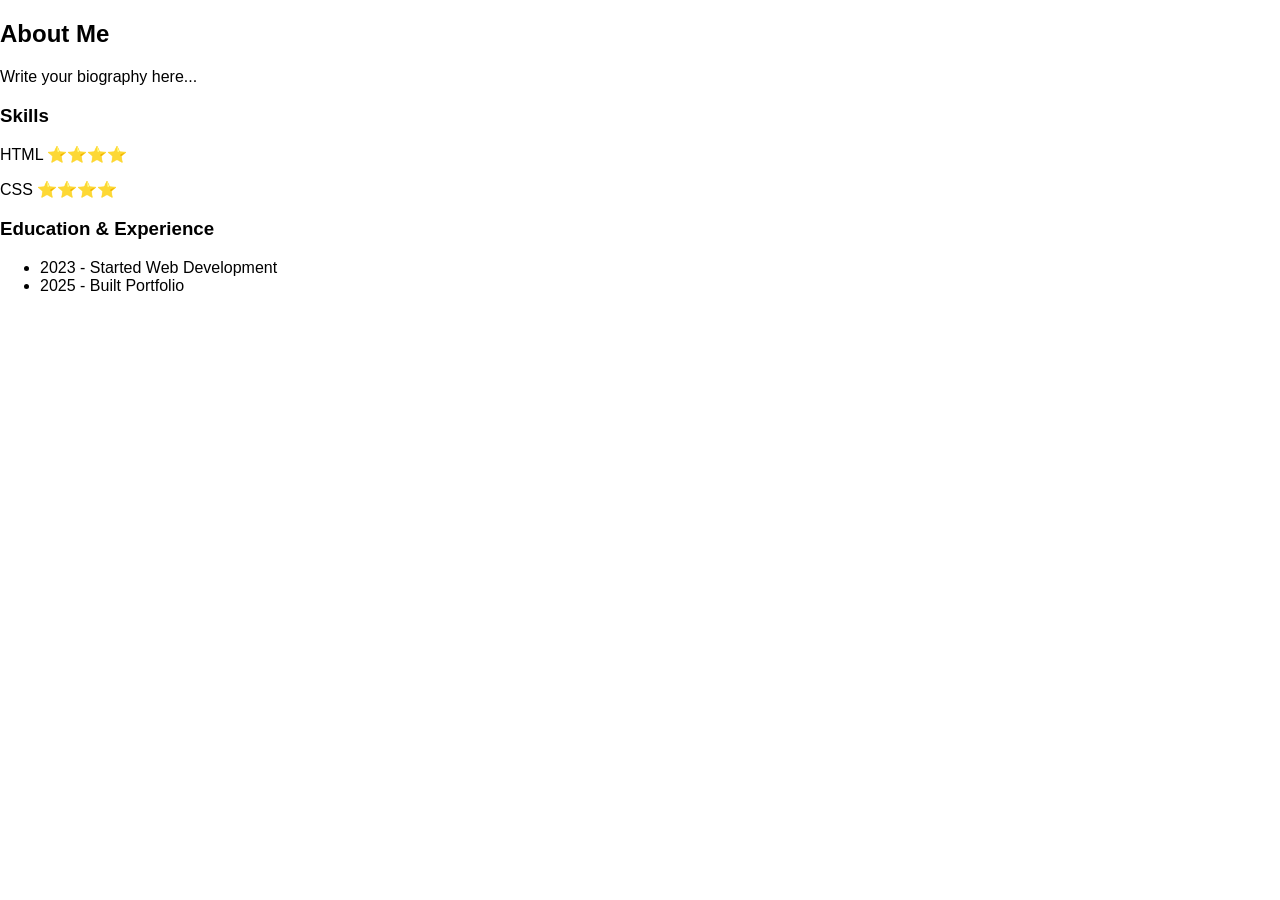
==== about.html @ 0368c3ba "Add files via upload" ====
<!DOCTYPE html>
<html lang="en">
<head>
    <meta charset="UTF-8">
    <meta name="viewport" content="width=device-width, initial-scale=1.0">
    <title>About</title>
    <link rel="stylesheet" href="style.css">
</head>
<body>
    <h2>About Me</h2>
    <p>Write your biography here...</p>

    <h3>Skills</h3>
    <p>HTML ⭐⭐⭐⭐</p>
    <p>CSS ⭐⭐⭐⭐</p>

    <h3>Education & Experience</h3>
    <ul>
        <li>2023 - Started Web Development</li>
        <li>2025 - Built Portfolio</li>
    </ul>
</body>
</html>
---- style.css ----
body {
    font-family: Arial;
    margin: 0;
    padding: 0;
}

nav {
    background: black;
    padding: 10px;
}

nav a {
    color: white;
    margin: 10px;
    text-decoration: none;
}

img {
    max-width: 100%;
}

.projects {
    display: grid;
    grid-template-columns: repeat(auto-fit, minmax(200px, 1fr));
    gap: 20px;
}

.card {
    border: 1px solid #ccc;
    padding: 10px;
}
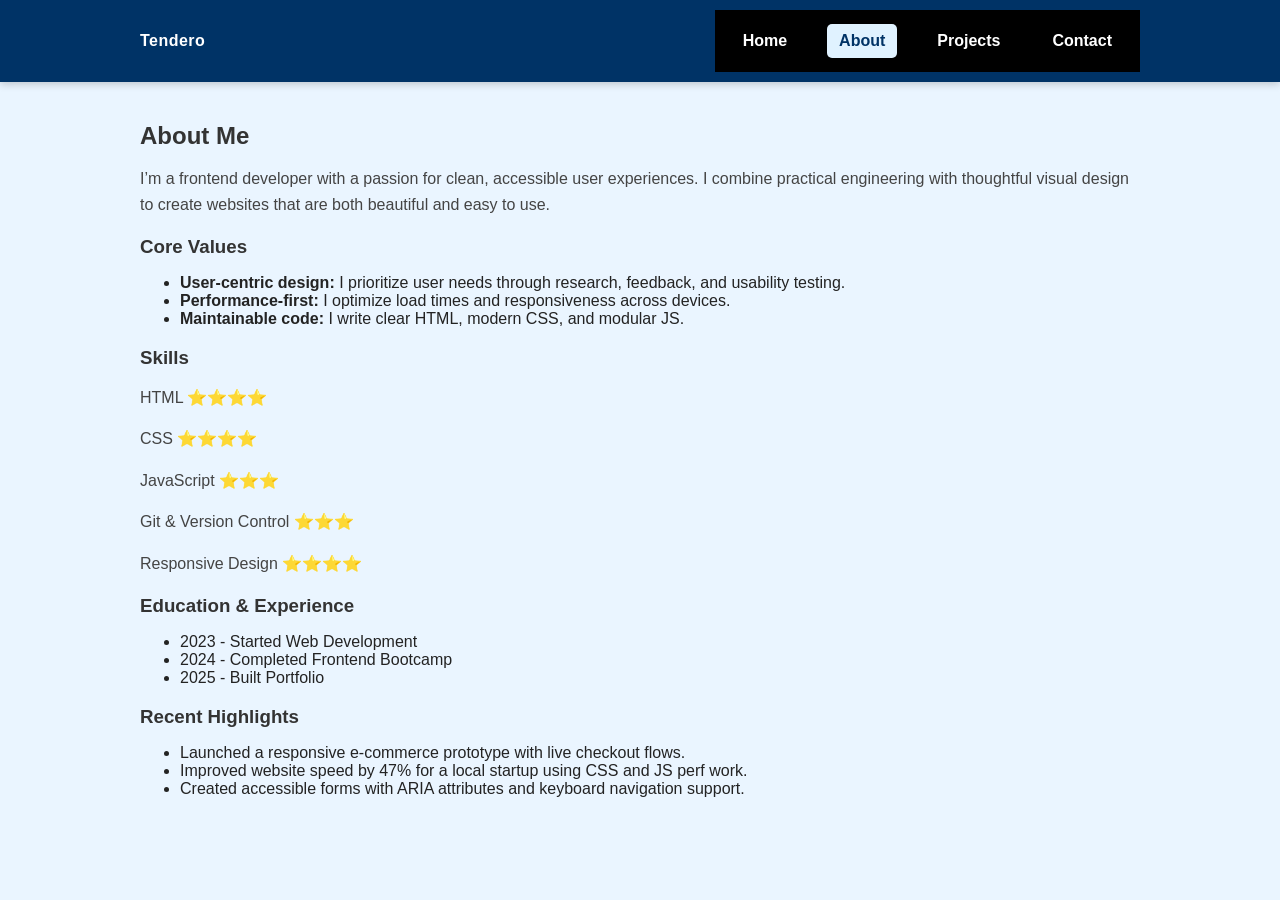
==== commit c32b568e: "Add files via upload" ====
--- a/about.html
+++ b/about.html
@@ -7,17 +7,54 @@
     <link rel="stylesheet" href="style.css">
 </head>
 <body>
-    <h2>About Me</h2>
-    <p>Write your biography here...</p>
+    <header class="site-header">
+        <div class="header-inner container">
+            <div class="site-title">Tendero</div>
+            <button id="navToggle" class="nav-toggle" aria-label="Toggle navigation">☰</button>
+            <nav id="mainNav" class="nav-links">
+                <a href="index.html">Home</a>
+                <a href="about.html" class="active">About</a>
+                <a href="projects.html">Projects</a>
+                <a href="contacts.html">Contact</a>
+            </nav>
+        </div>
+    </header>
+    <section class="container">
+        <h2>About Me</h2>
+        <p>I’m a frontend developer with a passion for clean, accessible user experiences. I combine practical engineering with thoughtful visual design to create websites that are both beautiful and easy to use.</p>
 
-    <h3>Skills</h3>
-    <p>HTML ⭐⭐⭐⭐</p>
-    <p>CSS ⭐⭐⭐⭐</p>
+        <h3>Core Values</h3>
+        <ul>
+            <li><strong>User-centric design:</strong> I prioritize user needs through research, feedback, and usability testing.</li>
+            <li><strong>Performance-first:</strong> I optimize load times and responsiveness across devices.</li>
+            <li><strong>Maintainable code:</strong> I write clear HTML, modern CSS, and modular JS.</li>
+        </ul>
 
-    <h3>Education & Experience</h3>
-    <ul>
-        <li>2023 - Started Web Development</li>
-        <li>2025 - Built Portfolio</li>
-    </ul>
-</body>
+        <h3>Skills</h3>
+        <p>HTML ⭐⭐⭐⭐</p>
+        <p>CSS ⭐⭐⭐⭐</p>
+        <p>JavaScript ⭐⭐⭐</p>
+        <p>Git & Version Control ⭐⭐⭐</p>
+        <p>Responsive Design ⭐⭐⭐⭐</p>
+
+        <h3>Education & Experience</h3>
+        <ul>
+            <li>2023 - Started Web Development</li>
+            <li>2024 - Completed Frontend Bootcamp</li>
+            <li>2025 - Built Portfolio</li>
+        </ul>
+
+        <h3>Recent Highlights</h3>
+        <ul>
+            <li>Launched a responsive e-commerce prototype with live checkout flows.</li>
+            <li>Improved website speed by 47% for a local startup using CSS and JS perf work.</li>
+            <li>Created accessible forms with ARIA attributes and keyboard navigation support.</li>
+        </ul>
+    </section>
+    <script>
+        const navToggle = document.getElementById('navToggle');
+        const mainNav = document.getElementById('mainNav');
+        navToggle?.addEventListener('click', () => mainNav.classList.toggle('open'));
+        mainNav?.querySelectorAll('a').forEach(link => link.addEventListener('click', () => mainNav.classList.remove('open')));
+    </script></body>
 </html>
--- a/style.css
+++ b/style.css
@@ -1,31 +1,361 @@
 body {
-    font-family: Arial;
+    font-family: Arial, sans-serif;
     margin: 0;
     padding: 0;
+    background: #eaf5ff; /* light blue */
+    color: #232323;
+}
+
+header.site-header {
+    position: sticky;
+    top: 0;
+    z-index: 999;
+    background: #003366;
+    box-shadow: 0 2px 8px rgba(0,0,0,0.2);
+}
+
+header .header-inner {
+    max-width: 1000px;
+    margin: 0 auto;
+    padding: 10px 20px;
+    display: flex;
+    align-items: center;
+    justify-content: space-between;
+    flex-wrap: wrap;
+}
+
+header .site-title {
+    color: white;
+    font-weight: bold;
+    letter-spacing: 0.03rem;
+}
+
+nav {
+    display: flex;
+    align-items: center;
+    gap: 12px;
+}
+
+nav a {
+    color: white;
+    margin: 4px 6px;
+    text-decoration: none;
+    font-weight: bold;
+    padding: 8px 12px;
+    border-radius: 5px;
+}
+
+nav a:hover {
+    background: rgba(255,255,255,0.15);
+}
+
+nav a.active {
+    background: #e0f2ff;
+    color: #003366;
+}
+
+.nav-toggle {
+    display: none;
+    background: transparent;
+    border: 1px solid rgba(255,255,255,0.8);
+    color: #fff;
+    padding: 8px 10px;
+    border-radius: 6px;
+    font-size: 1rem;
+    cursor: pointer;
+}
+
+.profile-image {
+    width: 140px;
+    height: 140px;
+    object-fit: cover;
+    border-radius: 50%;
+    display: block;
+    margin-bottom: 18px;
+    border: 3px solid #ffffff;
+    box-shadow: 0 4px 12px rgba(0,0,0,0.15);
+}
+
+img {
+    max-width: 100%;
+    display: block;
+    border-radius: 8px;
+}
+
+.container {
+    max-width: 1000px;
+    margin: 0 auto;
+    padding: 20px;
+}
+
+section {
+    padding: 40px 20px;
+}
+
+h1, h2, h3 {
+    color: #333;
+    margin-bottom: 16px;
+}
+
+p {
+    line-height: 1.6;
+    color: #444;
+    margin-bottom: 16px;
+}
+
+button, input[type="submit"] {
+    background: #007acc;
+    color: white;
+    border: none;
+    border-radius: 6px;
+    padding: 10px 20px;
+    cursor: pointer;
+    font-weight: bold;
+}
+
+button:hover, input[type="submit"]:hover {
+    background: #005fa3;
+}
+
+form input,
+form textarea {
+    width: 100%;
+    border: 1px solid #ccc;
+    border-radius: 6px;
+    padding: 10px;
+    margin-bottom: 12px;
+    box-sizing: border-box;
 }
 
 nav {
     background: black;
     padding: 10px;
+    display: flex;
+    justify-content: center;
+    gap: 16px;
+    flex-wrap: wrap;
 }
 
 nav a {
     color: white;
-    margin: 10px;
-    text-decoration: none;
-}
-
-img {
-    max-width: 100%;
+    margin: 4px 6px;
+    text-decoration: none;
+    font-weight: bold;
+}
+
+nav a {
+    color: white;
+    margin: 4px 6px;
+    text-decoration: none;
+    font-weight: bold;
+    padding: 8px 12px;
+    border-radius: 5px;
+}
+
+nav a:hover {
+    background: rgba(255,255,255,0.15);
+}
+
+nav a.active {
+    background: #e0f2ff;
+    color: #003366;
+}
+
+@media (max-width: 768px) {
+    body {
+        font-size: 16px;
+    }
+
+    .container {
+        padding: 14px;
+    }
+
+    .header-inner {
+        width: 100%;
+        justify-content: space-between;
+    }
+
+    .nav-toggle {
+        display: inline-block;
+    }
+
+    nav {
+        display: none;
+        width: 100%;
+        margin-top: 10px;
+        flex-direction: column;
+        gap: 8px;
+    }
+
+    nav.open {
+        display: flex;
+    }
+
+    nav a {
+        width: 100%;
+        text-align: center;
+        padding: 10px 0;
+        border-radius: 6px;
+        margin: 2px 0;
+    }
+
+    .projects {
+        grid-template-columns: 1fr;
+        gap: 16px;
+    }
+
+    .card {
+        padding: 12px;
+    }
+
+    section {
+        padding: 30px 12px;
+    }
+
+    .intro {
+        font-size: 0.95rem;
+    }
+
+    img {
+        max-width: 100%;
+        height: auto;
+    }
+}
+
+@media (min-width: 769px) and (max-width: 1024px) {
+    .projects {
+        grid-template-columns: repeat(2, 1fr);
+        gap: 18px;
+    }
 }
 
 .projects {
     display: grid;
-    grid-template-columns: repeat(auto-fit, minmax(200px, 1fr));
+    grid-template-columns: repeat(auto-fit, minmax(220px, 1fr));
     gap: 20px;
 }
 
 .card {
     border: 1px solid #ccc;
-    padding: 10px;
+    padding: 15px;
+    border-radius: 10px;
+    box-shadow: 0 3px 8px rgba(0,0,0,0.08);
+    background: white;
+    transition: transform 0.2s ease, box-shadow 0.2s ease;
+}
+
+.card:hover {
+    transform: translateY(-8px);
+    box-shadow: 0 8px 14px rgba(0,0,0,0.15);
+}
+
+.card img {
+    width: 100%;
+    height: 140px;
+    object-fit: cover;
+}
+
+.card h3 {
+    margin-top: 12px;
+}
+
+.project-links {
+    display: flex;
+    gap: 10px;
+    flex-wrap: wrap;
+    margin-top: 12px;
+}
+
+.button {
+    display: inline-block;
+    background: #005fa3;
+    color: #fff;
+    border: none;
+    text-decoration: none;
+    border-radius: 6px;
+    padding: 8px 14px;
+    font-size: 0.9rem;
+    transition: background 0.2s ease;
+}
+
+.button:hover {
+    background: #004080;
+}
+
+.button-secondary {
+    background: #e0e0e0;
+    color: #333;
+}
+
+.button-secondary:hover {
+    background: #c8c8c8;
+}
+
+.intro {
+    margin-bottom: 24px;
+    color: #555;
+}
+
+.side-nav-panel {
+    background: rgba(255,255,255,0.9);
+    border: 1px solid #bfdcff;
+    border-radius: 10px;
+    padding: 16px;
+    margin: 0;
+}
+
+.side-nav-panel h3 {
+    margin-top: 0;
+    color: #003366;
+}
+
+.side-nav-panel ul {
+    list-style: none;
+    margin: 8px 0 0;
+    padding: 0;
+}
+
+.side-nav-panel li {
+    margin-bottom: 8px;
+}
+
+.side-nav-panel a {
+    color: #005fa3;
+    text-decoration: none;
+    font-weight: 600;
+}
+
+.side-nav-panel a:hover {
+    text-decoration: underline;
+}
+
+.main-layout {
+    display: grid;
+    grid-template-columns: 240px 1fr;
+    gap: 18px;
+    align-items: start;
+}
+
+.main-content {
+    background: rgba(255,255,255,0.85);
+    border-radius: 10px;
+    padding: 20px;
+}
+
+@media (max-width: 900px) {
+    .main-layout {
+        display: block;
+    }
+
+    .side-nav-panel {
+        margin-bottom: 20px;
+    }
+}
+
+.footer {
+    text-align: center;
+    padding: 20px;
+    background: #f8f8f8;
+    color: #666;
+    border-top: 1px solid #ddd;
 }
